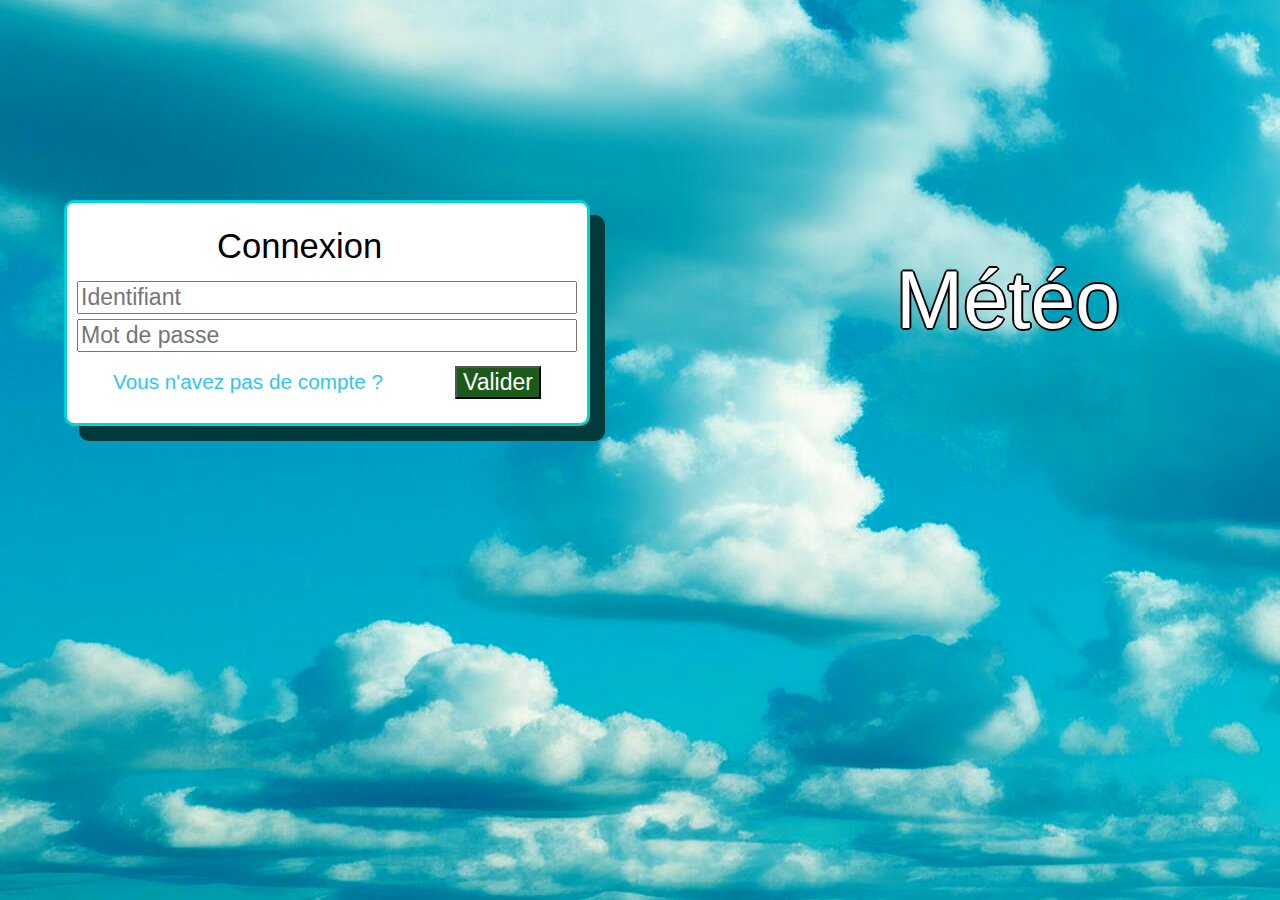
==== page_web/index.html @ e0cb56b7 "initial web side" ====
<!DOCTYPE html>
<html lang="en">
<head>
    <meta charset="UTF-8">
    <meta name="viewport" content="width=device-width, initial-scale=1.0">
    <meta name="description" content="authentification des utilisateurs au site web">
    <link rel="stylesheet" href="style.css" type="text/css">
    <title>login</title>
</head>
<body class="login">
    <div>
        <form action="traitement.php" method="post">
            <label for="">Connexion</label>
            <div>
                <input type="text" name="identifiant_conx" placeholder="Identifiant">
                <input type="password" name="mot_de_pass_conx" placeholder="Mot de passe">
            </div>
            <div class="box_link">
                <label class="lien_login">Vous n'avez pas de compte ?</label>
                <input type="submit" value="Valider" name="Connexion_Test">
            </div>
        </form>

        <form action="traitement.php" method="post">
            <label for="">Inscription</label>
            <div>
                <input type="text" name="identifiant_inscr" placeholder="Identifiant">
                <input type="password" name="mot_de_pass_inscr" placeholder="Mot de passe">
                <input type="password" name="confirmation_inscr" placeholder="Confirmer le mot de passe">
            </div>
            <div class="box_link">
                <label class="lien_login">Vous avez un compte ?</label>
                <input type="submit" value="Valider" name="Inscription_Test">
            </div>
        </form>
        

       
    </div>
    <h1>Météo</h1>
    <script>
        const lien = document.querySelectorAll(".lien_login");
        const body = document.querySelector(".login");
        const form_connexion = document.querySelector("form:nth-child(1)");
        const form_inscription = document.querySelector("form:nth-child(2)");
        const h1 = document.querySelector("h1");

        lien.forEach(element => {
            element.addEventListener("click", () => {
                body.classList.toggle("body_right");
                form_connexion.classList.toggle("form_left");
                form_inscription.classList.toggle("form_right");
                h1.classList.toggle("h1_right")
            });
        });
    </script>
</body>
</html>
---- page_web/style.css ----
* {
    font: 1.2rem "Fira Sans", sans-serif;
}

body {
    margin: 0;
}

.login {
    background-color: teal;
    background-image: url(images/nuage/ciel.jpg);
    background-repeat: no-repeat;
    background-blend-mode: hard-light;
    background-position: left;
    overflow-x: hidden;
    position: relative;
    transition: 2s all;
}

.login h1 {
    color: white;
    font-size: 3.5em;
    position: absolute;
    left: 70%;
    top: 200px;
    transition: 1.5s all;
    text-shadow: 2px 0 #000, -2px 0 #000, 0 2px #000, 0 -2px #000,
             1px 1px #000, -1px -1px #000, 1px -1px #000, -1px 1px #000;
}

.login > div {
    display: flex;
    flex-flow: row nowrap;
    justify-content: space-evenly;
}

.body_right {
    background-position: center;
}

form:nth-child(1) {
    left: 5%;
}

form:nth-child(2) {
    left: 100%;
}

.form_left {
    transform: translateX(-150%);
}

.form_right {
    transform: translateX(-120%);
}

.h1_right {
    transform: translateX(-380%);
}

form {
    border: 3px solid rgb(0, 212, 212);
    box-shadow: rgb(0, 58, 58) 15px 15px;
    background-color: #fff;
    border-radius: 10px;
    position: absolute;
    top: 200px;
    width: 500px;
    height: 200px;
    padding: 10px;
    display: flex;
    flex-flow: column nowrap;
    justify-content: space-evenly;
    transition: 1.5s all;
    &:hover {
        box-shadow: rgb(0, 58, 58) 8px 8px; 
    }
}

form > label {
    margin-left: 28%;
    font-size: 1.5em;
}

form div:nth-child(2) {
    display: flex;
    flex-flow: column nowrap;
    gap: 5px;

}

.box_link {
    display: flex;
    flex-flow: row nowrap;
    justify-content: space-around;
    align-items: center;
}

.box_link input {
    color: #fff;
    background-color: rgb(28, 90, 28);
    transition: .5s background-color;
    &:hover {
        background-color: rgb(32, 146, 32);
    }
}

.lien_login {
    color: rgb(50, 196, 244);
    font-size: .9em;
    transition: .5s all;
    &:hover {
        color: rgb(56, 60, 186);
        border-bottom: 1px solid rgb(56, 60, 186);
    }
}

.erreur404 {
    background-image: url("images/nuage/nuage.png");
    background-repeat: no-repeat;
    background-position: top;
    background-size:cover;
    size: inherit;
}

.erreur404 a {
    color: #fff;
    background-color: #444;
    box-shadow: #333 10px 10px;
    text-shadow: black 5px 5px;
    padding: 20px;
    font-size: 50px;
    position: absolute;
    right: 50px;
    bottom: 50px;
    text-decoration: none;
    transition: .5s all;
}

.erreur404 a:hover {
    text-decoration: underline;
}

.erreur404 p {
    color: #fff;
    text-shadow: black 5px 5px;
    font-size: 60px;
    font-family: Helvetica, Arial, sans-serif;
    height: auto;
    width: fit-content;
    position: absolute;
    left: 80px;
    top: -20px;
    padding: 20px;
    border: #444 5px solid;
    border-radius: 50px;
    backdrop-filter: blur(50px);
    box-shadow: #866 10px 10px;
    transition: .5s all;
    text-align: center;
}

footer {
    padding: 15px;
    background-color: rgb(1, 25, 70);
    display: flex;
    flex-flow: row wrap;
    gap: 5%;
}

footer a {
    color: #fff;
    text-decoration: none;
    transition: .5s all;
    &:hover {
        text-decoration: underline;
    }
}

footer img {
    background-color: chocolate;
    border-radius: 50%;
    width: 40px;
}
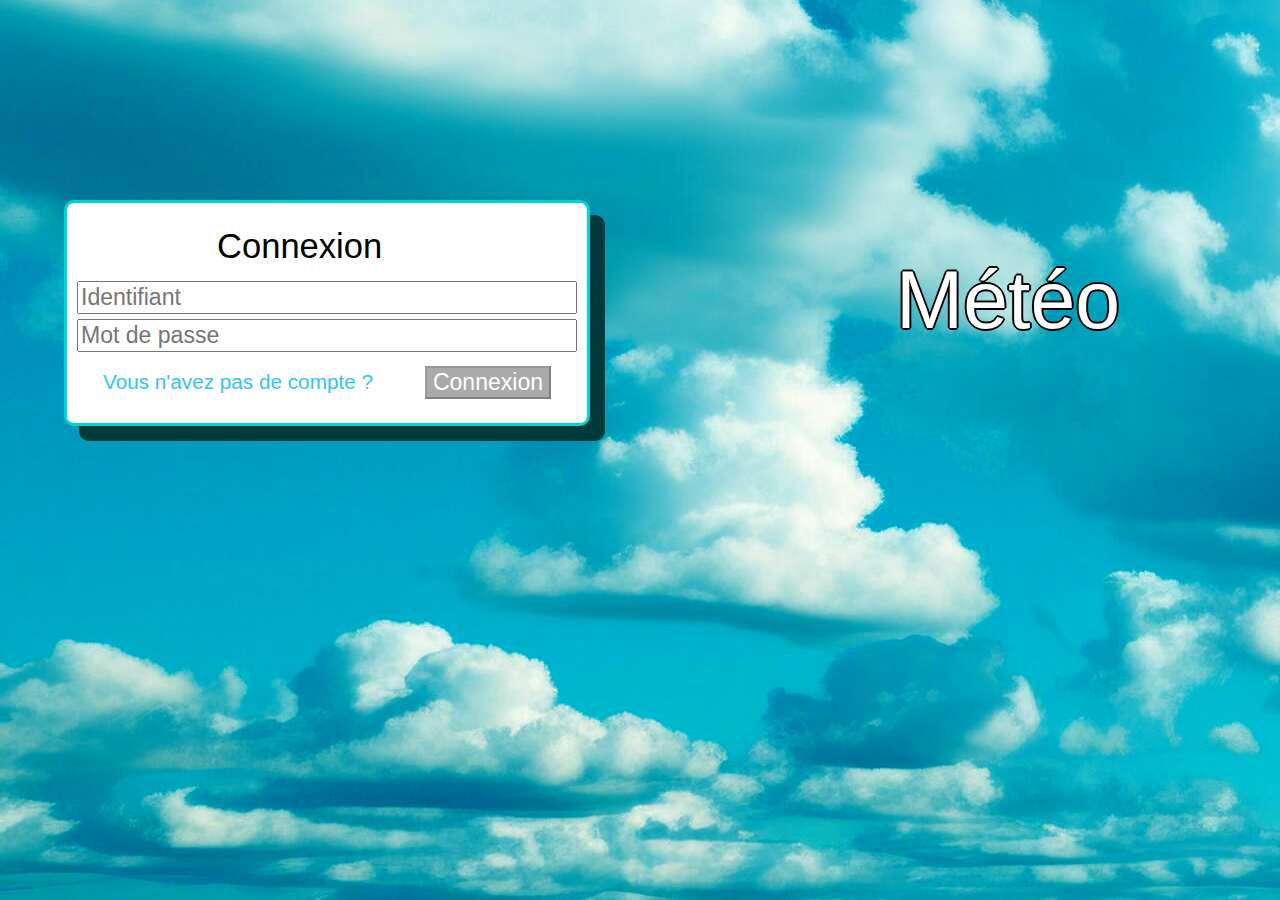
==== commit 2a03e166: "update web" ====
--- a/page_web/index.html
+++ b/page_web/index.html
@@ -7,35 +7,32 @@
     <link rel="stylesheet" href="style.css" type="text/css">
     <title>login</title>
 </head>
-<body class="login">
+<body class="login bg_nuage">
     <div>
         <form action="traitement.php" method="post">
             <label for="">Connexion</label>
             <div>
-                <input type="text" name="identifiant_conx" placeholder="Identifiant">
-                <input type="password" name="mot_de_pass_conx" placeholder="Mot de passe">
+                <input type="text" name="identifiant_conx" placeholder="Identifiant" id="id_conx">
+                <input type="password" name="mot_de_pass_conx" placeholder="Mot de passe" id="mdp_conx">
             </div>
             <div class="box_link">
                 <label class="lien_login">Vous n'avez pas de compte ?</label>
-                <input type="submit" value="Valider" name="Connexion_Test">
+                <input type="submit" value="Connexion" name="Connexion_Test" id="submit_conx">
             </div>
         </form>
 
         <form action="traitement.php" method="post">
             <label for="">Inscription</label>
             <div>
-                <input type="text" name="identifiant_inscr" placeholder="Identifiant">
-                <input type="password" name="mot_de_pass_inscr" placeholder="Mot de passe">
-                <input type="password" name="confirmation_inscr" placeholder="Confirmer le mot de passe">
+                <input type="text" name="identifiant_inscr" placeholder="Identifiant" id="id_inscr">
+                <input type="password" name="mot_de_pass_inscr" placeholder="Mot de passe" id="mdp_inscr">
+                <input type="password" name="confirmation_inscr" placeholder="Confirmer le mot de passe" id="conf_mdp_inscr">
             </div>
             <div class="box_link">
                 <label class="lien_login">Vous avez un compte ?</label>
-                <input type="submit" value="Valider" name="Inscription_Test">
+                <input type="submit" value="Inscription" name="Inscription_Test" id="submit_inscr">
             </div>
-        </form>
-        
-
-       
+        </form> 
     </div>
     <h1>Météo</h1>
     <script>
@@ -53,6 +50,72 @@
                 h1.classList.toggle("h1_right")
             });
         });
+
+
+        // Désactiver les boutons valider
+        const root = document.querySelector(":root");
+
+        // input connexion
+        const id_conx = document.getElementById('id_conx');
+        const mdp_conx = document.getElementById('mdp_conx');
+        const submit_conx = document.getElementById('submit_conx');
+
+        // input inscription
+        const id_inscr = document.getElementById('id_inscr');
+        const mdp_inscr = document.getElementById('mdp_inscr');
+        const conf_mdp_inscr = document.getElementById('conf_mdp_inscr');
+        const submit_inscr = document.getElementById('submit_inscr');
+
+        function check_connexion() {
+            if (id_conx.value.trim() === '' || mdp_conx.value.trim() === '') {
+                submit_conx.disabled = true;
+                root.style.setProperty("--clr-button-conx-enable--","#aaa");
+                root.style.setProperty("--clr-hvr-button-conx-enable--","#aaa");
+                root.style.setProperty("--clr-actv-button-conx-enable--","#aaa");
+            } else {
+                submit_conx.disabled = false;
+                root.style.setProperty("--clr-button-conx-enable--","rgb(32, 146, 32)");
+                root.style.setProperty("--clr-hvr-button-conx-enable--","rgb(76, 197, 76)");
+                root.style.setProperty("--clr-actv-button-conx-enable--","rgb(28, 90, 28)");
+            }
+        }
+
+        function check_inscription() {
+            if (id_inscr.value.trim() === '' || mdp_inscr.value.trim() === '' || conf_mdp_inscr.value.trim() === '') {
+                submit_inscr.disabled = true;
+                root.style.setProperty("--clr-button-incr-enable--","#aaa");
+                root.style.setProperty("--clr-hvr-button-incr-enable--","#aaa");
+                root.style.setProperty("--clr-actv-button-incr-enable--","#aaa");
+            } else {
+                submit_inscr.disabled = false;
+                root.style.setProperty("--clr-button-incr-enable--","rgb(32, 146, 32)");
+                root.style.setProperty("--clr-hvr-button-incr-enable--","rgb(76, 197, 76)");
+                root.style.setProperty("--clr-actv-button-incr-enable--","rgb(28, 90, 28)");
+            }
+        }
+
+        check_connexion();
+        check_inscription();
+
+        id_conx.addEventListener('input', check_connexion);
+        mdp_conx.addEventListener('input', check_connexion);
+
+        id_inscr.addEventListener('input', check_inscription);
+        mdp_inscr.addEventListener('input', check_inscription);
+        conf_mdp_inscr.addEventListener('input', check_inscription);
+
+        form_connexion.addEventListener('submit', (e) => {
+            if (submit_conx.disabled) {
+                e.preventDefault();
+            }
+        });
+
+        form_inscription.addEventListener('submit', (e) => {
+            if (submit_inscr.disabled) {
+                e.preventDefault();
+            }
+        });
+
     </script>
 </body>
 </html>--- a/page_web/style.css
+++ b/page_web/style.css
@@ -2,11 +2,20 @@
     font: 1.2rem "Fira Sans", sans-serif;
 }
 
+:root {
+    --clr-button-conx-enable-- : rgb(32, 146, 32);
+    --clr-hvr-button-conx-enable-- : rgb(76, 197, 76);
+    --clr-actv-button-conx-enable-- : rgb(28, 90, 28);
+    --clr-button-incr-enable-- : rgb(32, 146, 32);
+    --clr-hvr-button-incr-enable-- :rgb(76, 197, 76);
+    --clr-actv-button-incr-enable-- : rgb(28, 90, 28);
+}
+
 body {
     margin: 0;
 }
 
-.login {
+.bg_nuage {
     background-color: teal;
     background-image: url(images/nuage/ciel.jpg);
     background-repeat: no-repeat;
@@ -98,10 +107,26 @@
 
 .box_link input {
     color: #fff;
-    background-color: rgb(28, 90, 28);
     transition: .5s background-color;
-    &:hover {
-        background-color: rgb(32, 146, 32);
+}
+
+#submit_conx {
+    background-color: var(--clr-button-conx-enable--);
+    &:hover {
+        background-color: var(--clr-hvr-button-conx-enable--);
+    }
+    &:active {
+        background-color: var(--clr-actv-button-conx-enable--);
+    }
+}
+
+#submit_inscr {
+    background-color: var(--clr-button-incr-enable--);
+    &:hover {
+        background-color: var(--clr-hvr-button-incr-enable--);
+    }
+    &:active {
+        background-color: var(--clr-actv-button-incr-enable--);
     }
 }
 
@@ -118,12 +143,28 @@
 .erreur404 {
     background-image: url("images/nuage/nuage.png");
     background-repeat: no-repeat;
-    background-position: top;
-    background-size:cover;
+    background-position: 50% 7.5%;
+    background-size: 120%;
     size: inherit;
 }
 
-.erreur404 a {
+@keyframes rotation_bg {
+    0% {
+        -webkit-transform: rotate(0deg);
+        -moz-transform: rotate(0deg);
+    } 25% {
+        -webkit-transform: rotate(-5deg);
+        -moz-transform: rotate(-5deg);
+    } 75% {
+        -webkit-transform: rotate(5deg);
+        -moz-transform: rotate(5deg);
+    } 100% {
+        -webkit-transform: rotate(0deg);
+        -moz-transform: rotate(0deg);
+    }  
+}
+
+.back_index {
     color: #fff;
     background-color: #444;
     box-shadow: #333 10px 10px;
@@ -135,10 +176,9 @@
     bottom: 50px;
     text-decoration: none;
     transition: .5s all;
-}
-
-.erreur404 a:hover {
-    text-decoration: underline;
+    &:hover {
+        text-decoration: underline;
+    }
 }
 
 .erreur404 p {
@@ -158,6 +198,7 @@
     box-shadow: #866 10px 10px;
     transition: .5s all;
     text-align: center;
+    animation: 10s rotation_bg;
 }
 
 footer {
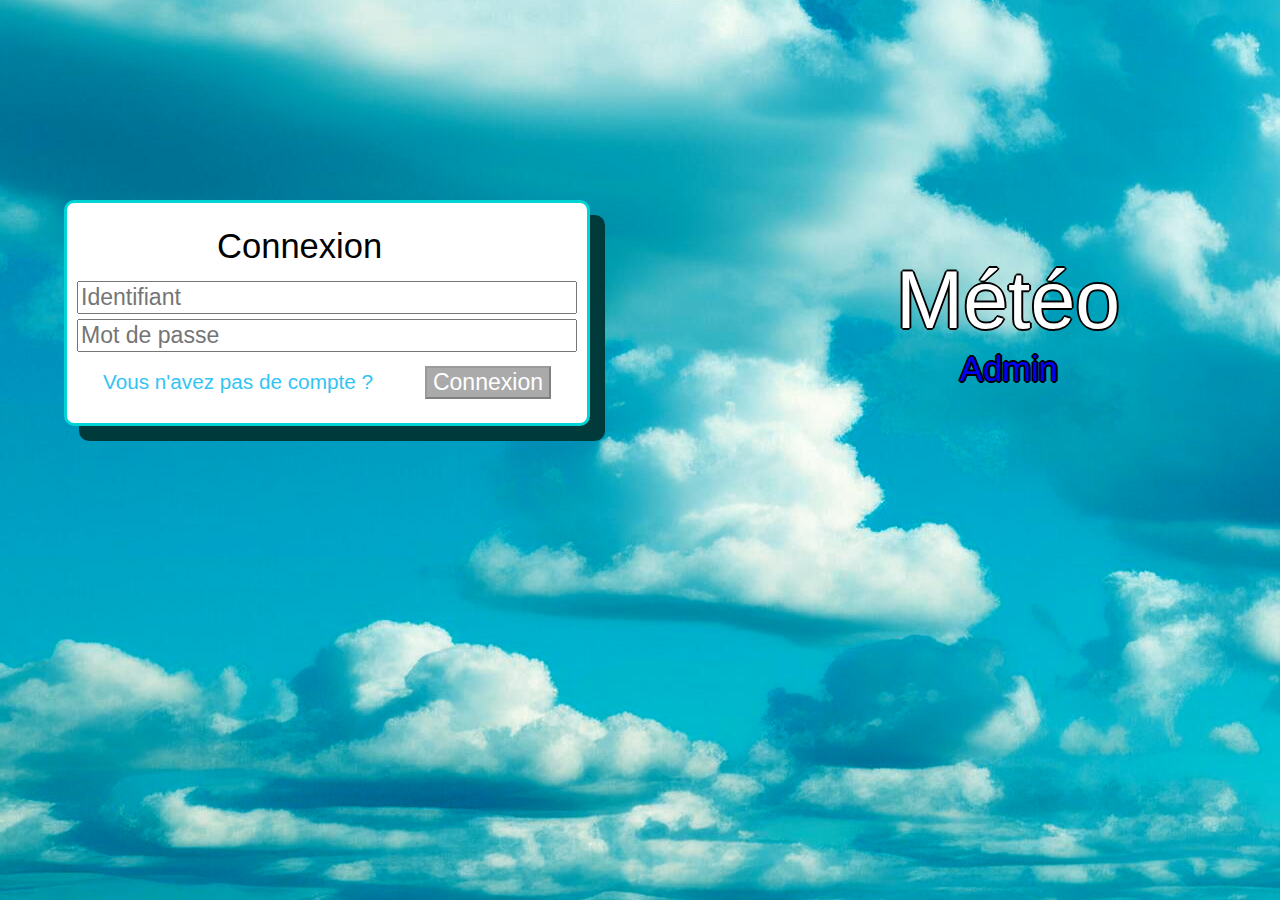
==== commit 75ad0667: "Update html/css" ====
--- a/page_web/index.html
+++ b/page_web/index.html
@@ -34,13 +34,16 @@
             </div>
         </form> 
     </div>
-    <h1>Météo</h1>
+    <div>
+        <h1>Météo</h1>
+        <a href="">Admin</a>
+    </div>
     <script>
         const lien = document.querySelectorAll(".lien_login");
         const body = document.querySelector(".login");
         const form_connexion = document.querySelector("form:nth-child(1)");
         const form_inscription = document.querySelector("form:nth-child(2)");
-        const h1 = document.querySelector("h1");
+        const h1 = document.querySelector(".login > div:nth-child(2)");
 
         lien.forEach(element => {
             element.addEventListener("click", () => {
--- a/page_web/style.css
+++ b/page_web/style.css
@@ -26,15 +26,34 @@
     transition: 2s all;
 }
 
-.login h1 {
-    color: white;
-    font-size: 3.5em;
+/* ##### Page de connection ##### */
+
+.login > div:nth-child(2) {
     position: absolute;
     left: 70%;
     top: 200px;
     transition: 1.5s all;
+}
+
+.login h1 {
+    color: white;
+    font-size: 3.5em;
     text-shadow: 2px 0 #000, -2px 0 #000, 0 2px #000, 0 -2px #000,
              1px 1px #000, -1px -1px #000, 1px -1px #000, -1px 1px #000;
+}
+
+.login > div:nth-child(2) a {
+    color: blue;
+    font-size: 1.5em;
+    text-decoration: none;
+    text-shadow: 2px 0 #000, -2px 0 #000, 0 2px #000, 0 -2px #000,
+             1px 1px #000, -1px -1px #000, 1px -1px #000, -1px 1px #000;
+    margin-top: 150px;
+    margin-left: -160px;
+    transition: .5s all;
+    &:hover {
+        color: lightblue;
+    }
 }
 
 .login > div {
@@ -180,6 +199,8 @@
         text-decoration: underline;
     }
 }
+
+/* ##### Erreur 404 #####*/
 
 .erreur404 p {
     color: #fff;
@@ -201,6 +222,61 @@
     animation: 10s rotation_bg;
 }
 
+/* ##### Page Météo ##### */
+
+header {
+    height: auto;
+    text-align: center;
+}
+
+header > div {
+    display: flex;
+    flex-flow: row wrap;
+    align-items: center;
+    justify-content: space-evenly;
+}
+
+header > div:nth-child(1) {
+    background-color: teal;
+    background-image: url(images/nuage/ciel.jpg);
+    background-blend-mode: hard-light;
+    background-repeat: no-repeat;
+    background-position: center;
+    background-size: cover;
+}
+
+header div + div {
+    background-color: brown;
+    display: flex;
+    flex-flow: row wrap;
+    justify-content: space-between;
+}
+
+header div + div > *{
+    margin-inline: 15px;
+    padding: 5px;
+}
+
+.meteo h1 {
+    font-size: 1.5em;
+    text-decoration: underline;
+    color: white;
+    backdrop-filter: blur(20px);
+    border: 3px solid black;
+    border-radius: 15px;
+    text-shadow: 2px 0 #000, -2px 0 #000, 0 2px #000, 0 -2px #000,
+             1px 1px #000, -1px -1px #000, 1px -1px #000, -1px 1px #000;
+    box-shadow: teal -5px 5px;
+    padding: 15px;
+}
+
+header > div:nth-child(1) h2 {
+    margin-top: -15px;
+    color: white;
+    text-shadow: 2px 0 #000, -2px 0 #000, 0 2px #000, 0 -2px #000,
+             1px 1px #000, -1px -1px #000, 1px -1px #000, -1px 1px #000;
+}
+
 footer {
     padding: 15px;
     background-color: rgb(1, 25, 70);
@@ -219,7 +295,17 @@
 }
 
 footer img {
-    background-color: chocolate;
     border-radius: 50%;
-    width: 40px;
+    width: 50px;
+    height: 50px;
+    object-fit: cover;
+    border: 2px lightblue solid;
+}
+
+footer figure {
+    display: flex;
+    flex-flow: row nowrap;
+    align-items: center;
+    justify-content: center;
+    gap: 15px;
 }